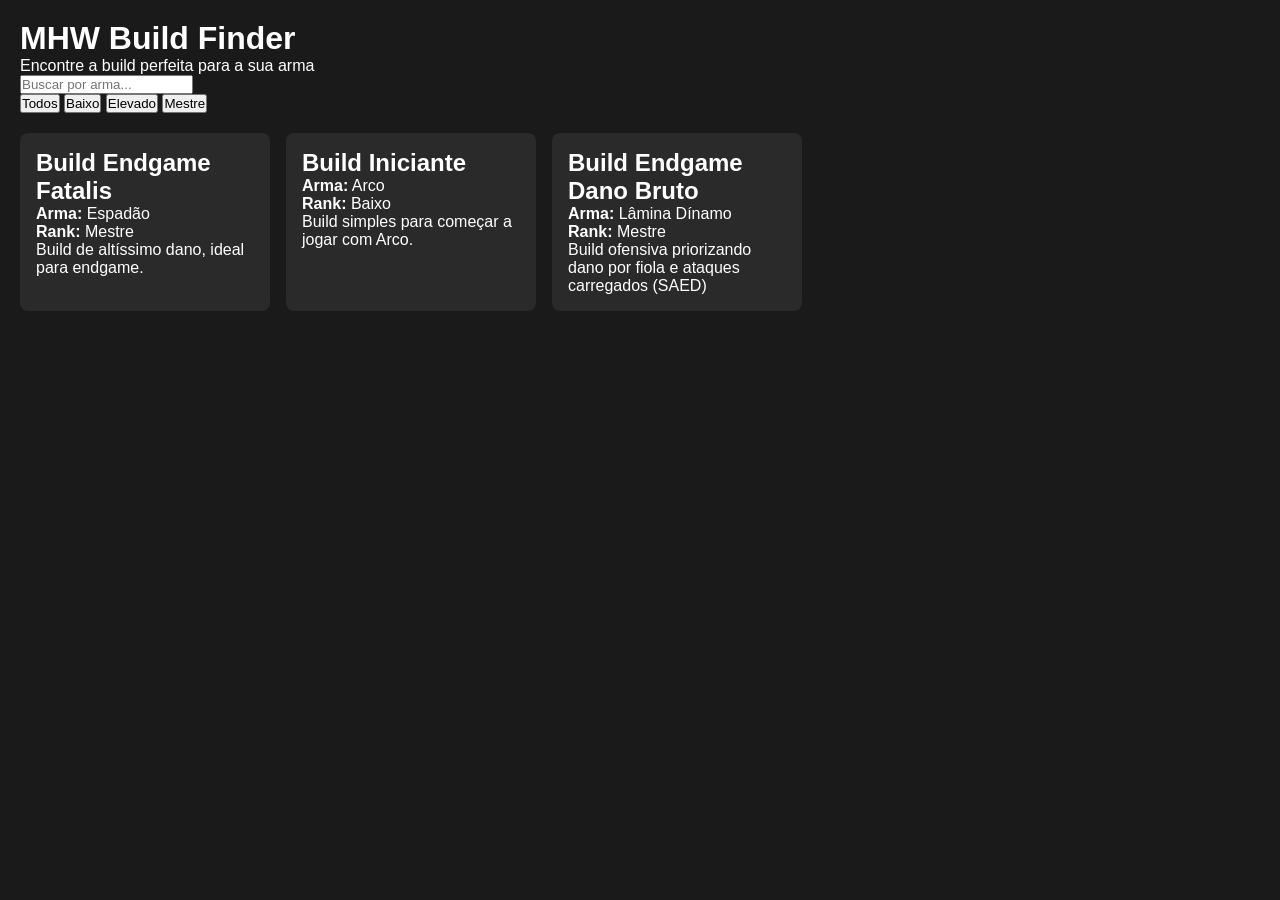
==== builds.html @ b775e053 "feat: cria landing page com parallax" ====
<!DOCTYPE html>
<html lang="pt-br">
<head>
    <meta charset="UTF-8">
    <meta name="viewport" content="width=device-width, initial-scale=1.0">
    <title>MHW Build FInder</title>
    <link rel="stylesheet" href="css/style.css">
</head>
<body>
    <h1>MHW Build Finder</h1>
    <p>Encontre a build perfeita para a sua arma</p>

    <input type="text" id="busca" placeholder="Buscar por arma...">

    <div id="filtros-rank">
        <button class="btn-rank" data-rank="todos">Todos</button>
        <button class="btn-rank" data-rank="Baixo">Baixo</button>
        <button class="btn-rank" data-rank="Elevado">Elevado</button>
        <button class="btn-rank" data-rank="Mestre">Mestre</button>
    </div>

    <div id="lista-builds">

    </div>
    <script src="js/script.js"></script>
</body>
</html>
---- css/style.css ----
* {
    margin: 0;
    padding: 0;
    box-sizing: border-box;
    font-family: Arial, sans-serif;
}

body {
    background-color: #1a1a1a;
    color: #fff;
    padding: 20px;
}

#lista-builds {
    display: flex;
    flex-wrap: wrap;
    gap: 16px;
    margin-top: 20px;
}

.card {
    background-color: #2a2a2a;
    border-radius: 8px;
    padding: 16px;
    width: 250px;
    transition: all 0.2s ease;
}

.card:hover {
    background-color: #353535;
    transform: translateX(-5px);
    box-shadow: 0 8px 16px rgba(0, 0, 0, 0.4);
}
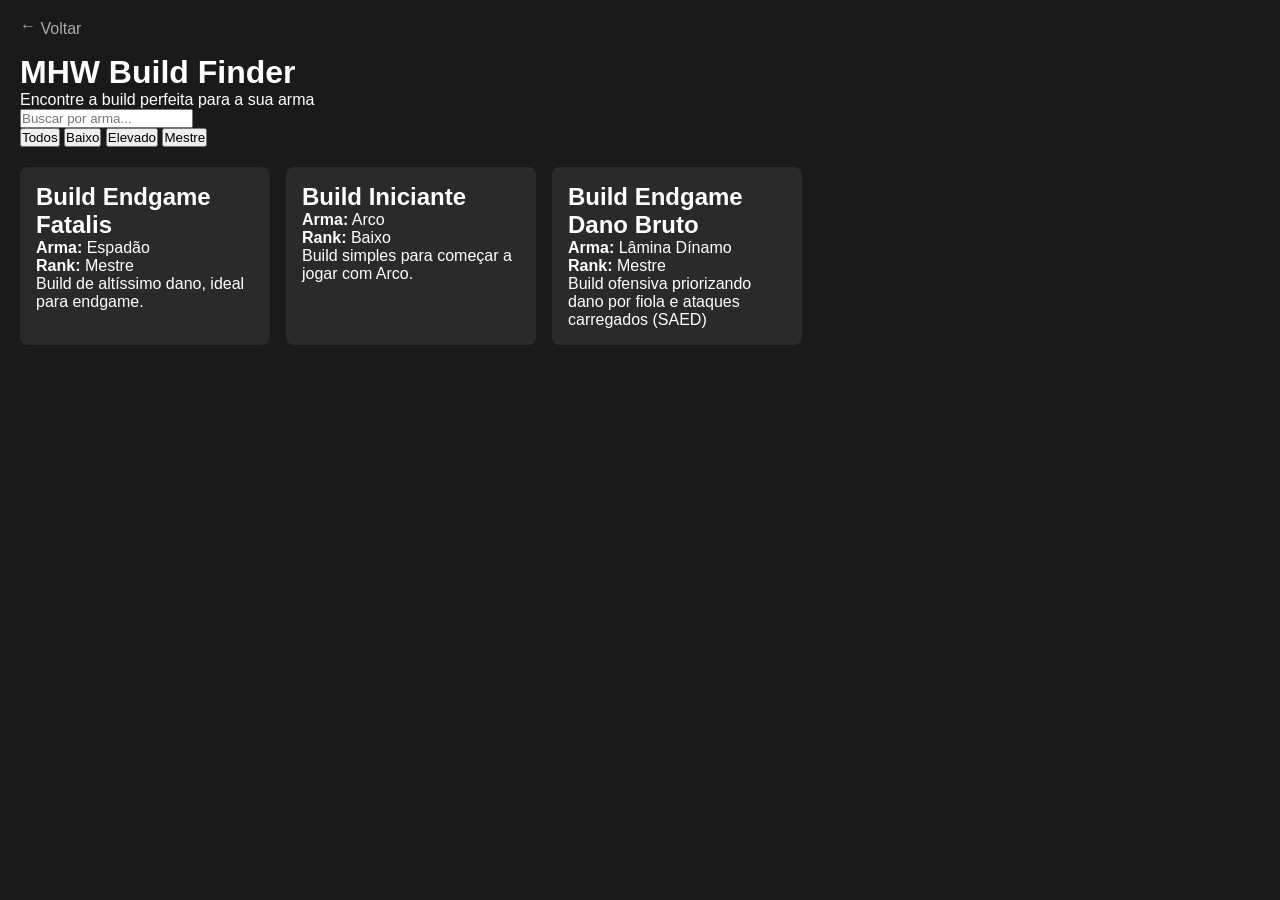
==== commit 425ea0d2: "feat: adiciona link de volta para a landing page em builds.html" ====
--- a/builds.html
+++ b/builds.html
@@ -7,6 +7,7 @@
     <link rel="stylesheet" href="css/style.css">
 </head>
 <body>
+    <a href="index.html" class="link-voltar"><span class="seta">&larr;</span> Voltar</a>
     <h1>MHW Build Finder</h1>
     <p>Encontre a build perfeita para a sua arma</p>
 
--- a/css/style.css
+++ b/css/style.css
@@ -30,4 +30,21 @@
     background-color: #353535;
     transform: translateX(-5px);
     box-shadow: 0 8px 16px rgba(0, 0, 0, 0.4);
+}
+
+.link-voltar {
+    display: inline-block;
+    color: #aaa;
+    text-decoration: none;
+    margin-bottom: 16px;
+    transition: color 0.2s ease;
+}
+
+.link-voltar:hover {
+    color: #fff;
+}
+
+.seta {
+    position: relative;
+    top: -3px;
 }
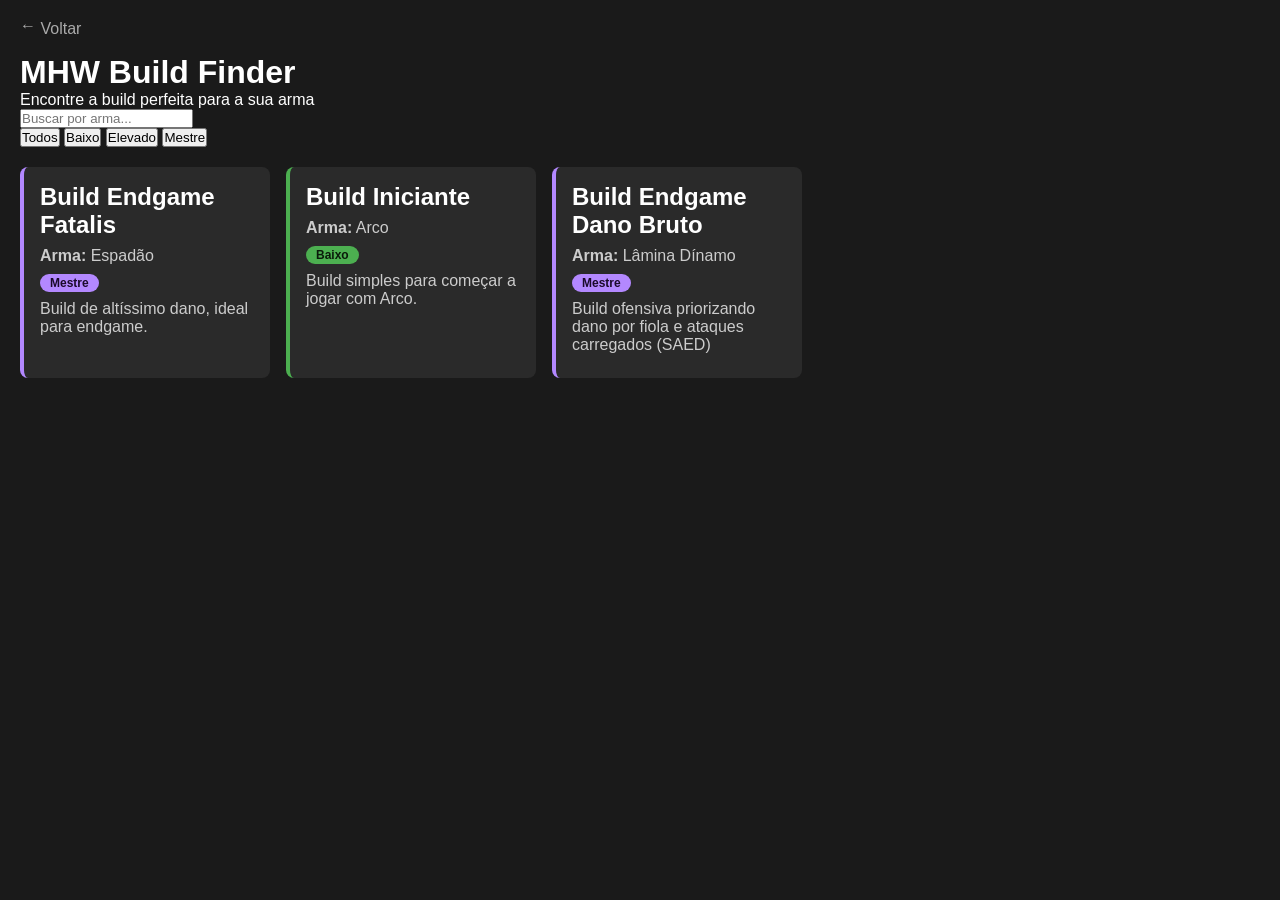
==== commit 65f5b669: "feat: cria hall de armas com navegacao dinamica via URLSearchParams" ====
--- a/builds.html
+++ b/builds.html
@@ -7,7 +7,7 @@
     <link rel="stylesheet" href="css/style.css">
 </head>
 <body>
-    <a href="index.html" class="link-voltar"><span class="seta">&larr;</span> Voltar</a>
+    <a href="armas.html" class="link-voltar"><span class="seta">&larr;</span> Voltar</a>
     <h1>MHW Build Finder</h1>
     <p>Encontre a build perfeita para a sua arma</p>
 
@@ -23,6 +23,7 @@
     <div id="lista-builds">
 
     </div>
+    <script src="js/armas.js"></script>
     <script src="js/script.js"></script>
 </body>
 </html>
--- a/css/style.css
+++ b/css/style.css
@@ -23,6 +23,7 @@
     border-radius: 8px;
     padding: 16px;
     width: 250px;
+    border-left: 4px solid transparent;
     transition: all 0.2s ease;
 }
 
@@ -30,6 +31,54 @@
     background-color: #353535;
     transform: translateX(-5px);
     box-shadow: 0 8px 16px rgba(0, 0, 0, 0.4);
+}
+
+.card h2 {
+    margin-bottom: 8px;
+}
+
+.card p {
+    margin-bottom: 8px;
+    color: #ccc;
+}
+
+.badge-rank {
+    display: inline-block;
+    font-size: 12px;
+    font-weight: bold;
+    padding: 2px 10px;
+    border-radius: 12px;
+    margin-bottom: 8px;
+}
+
+/* Ranque Baixo*/
+.rank-baixo {
+    border-left-color: #4caf50;
+}
+
+.rank-baixo .badge-rank {
+    background-color: #4caf50;
+    color: #0a1a0a;
+}
+
+/* Ranque Elevado*/
+.rank-elevado {
+    border-left-color: #2196f3;
+}
+
+.rank-elevado .badge-rank {
+    background-color: #2196f3;
+    color:#0a1020
+}
+
+/* Ranque Mestre*/
+.rank-mestre {
+    border-left-color: #b388ff;
+}
+
+.rank-mestre .badge-rank {
+    background-color: #b388ff;
+    color: #1a0a2a;
 }
 
 .link-voltar {
